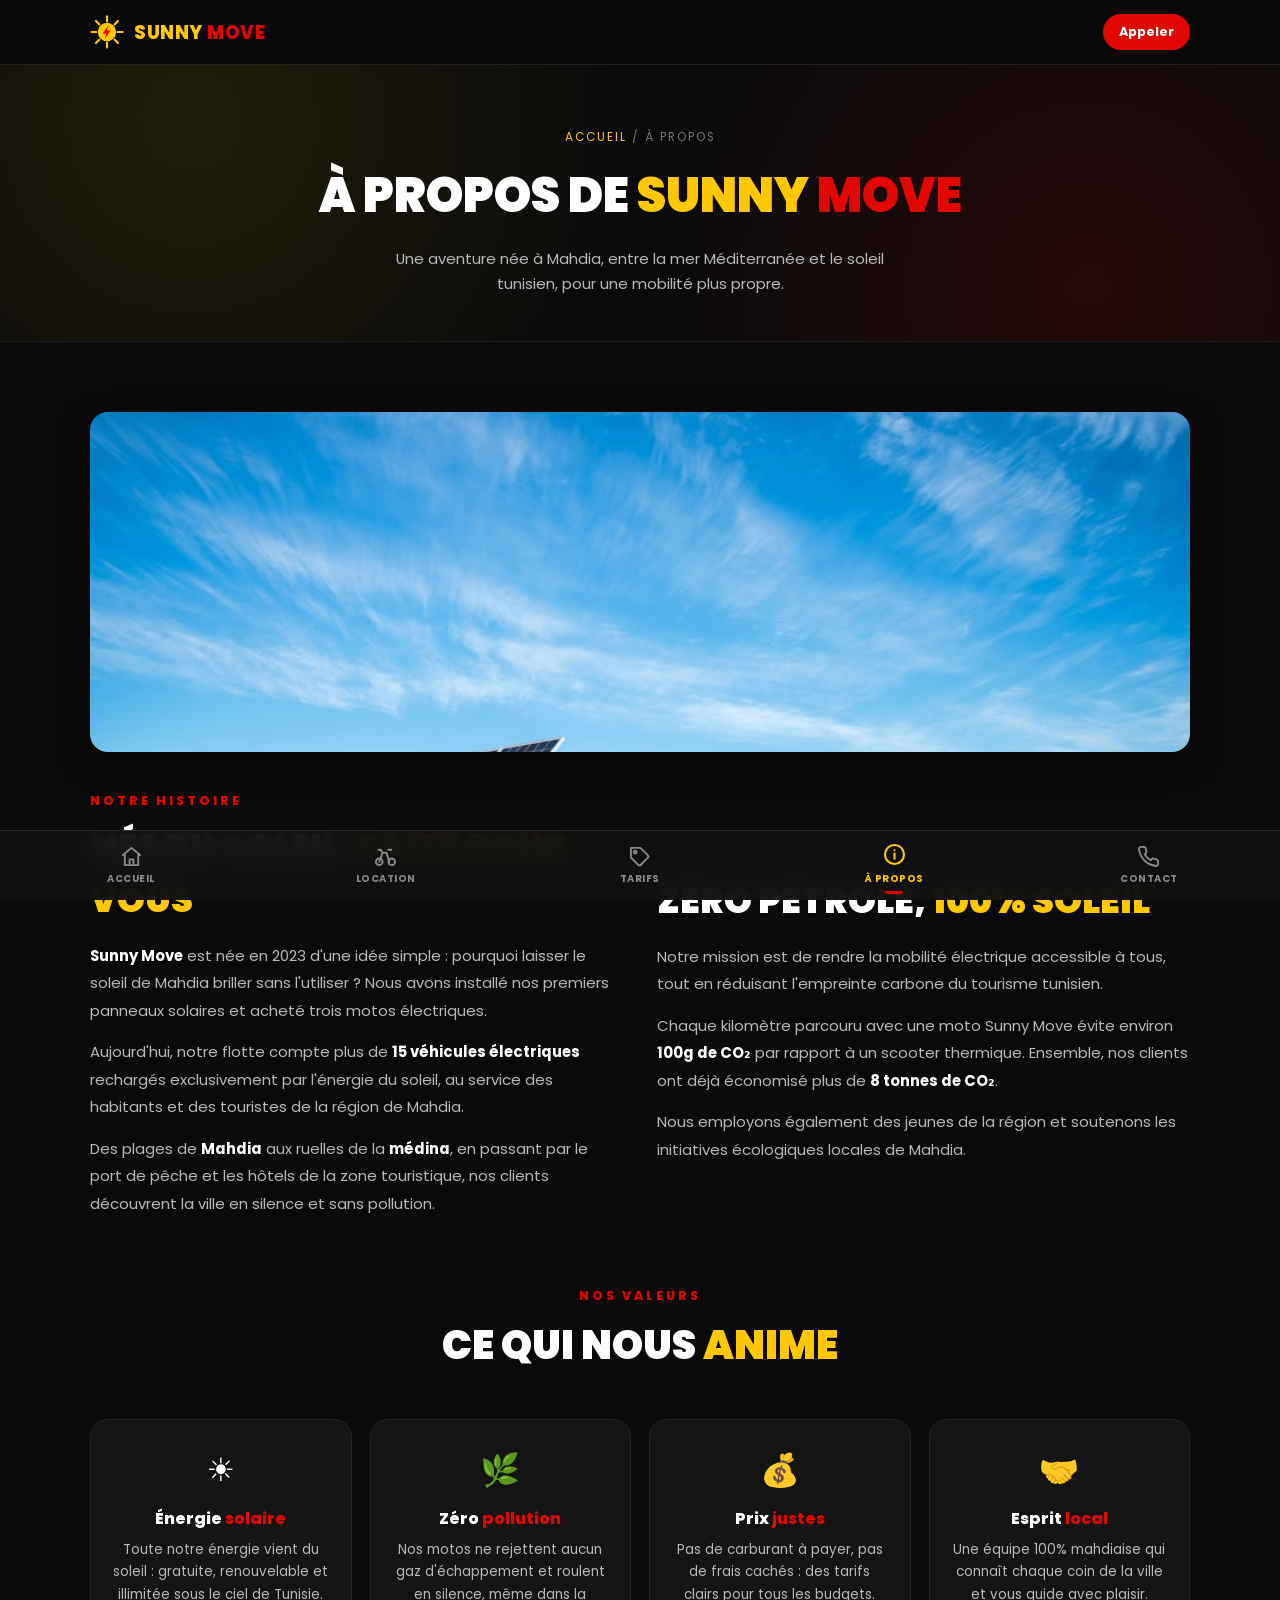
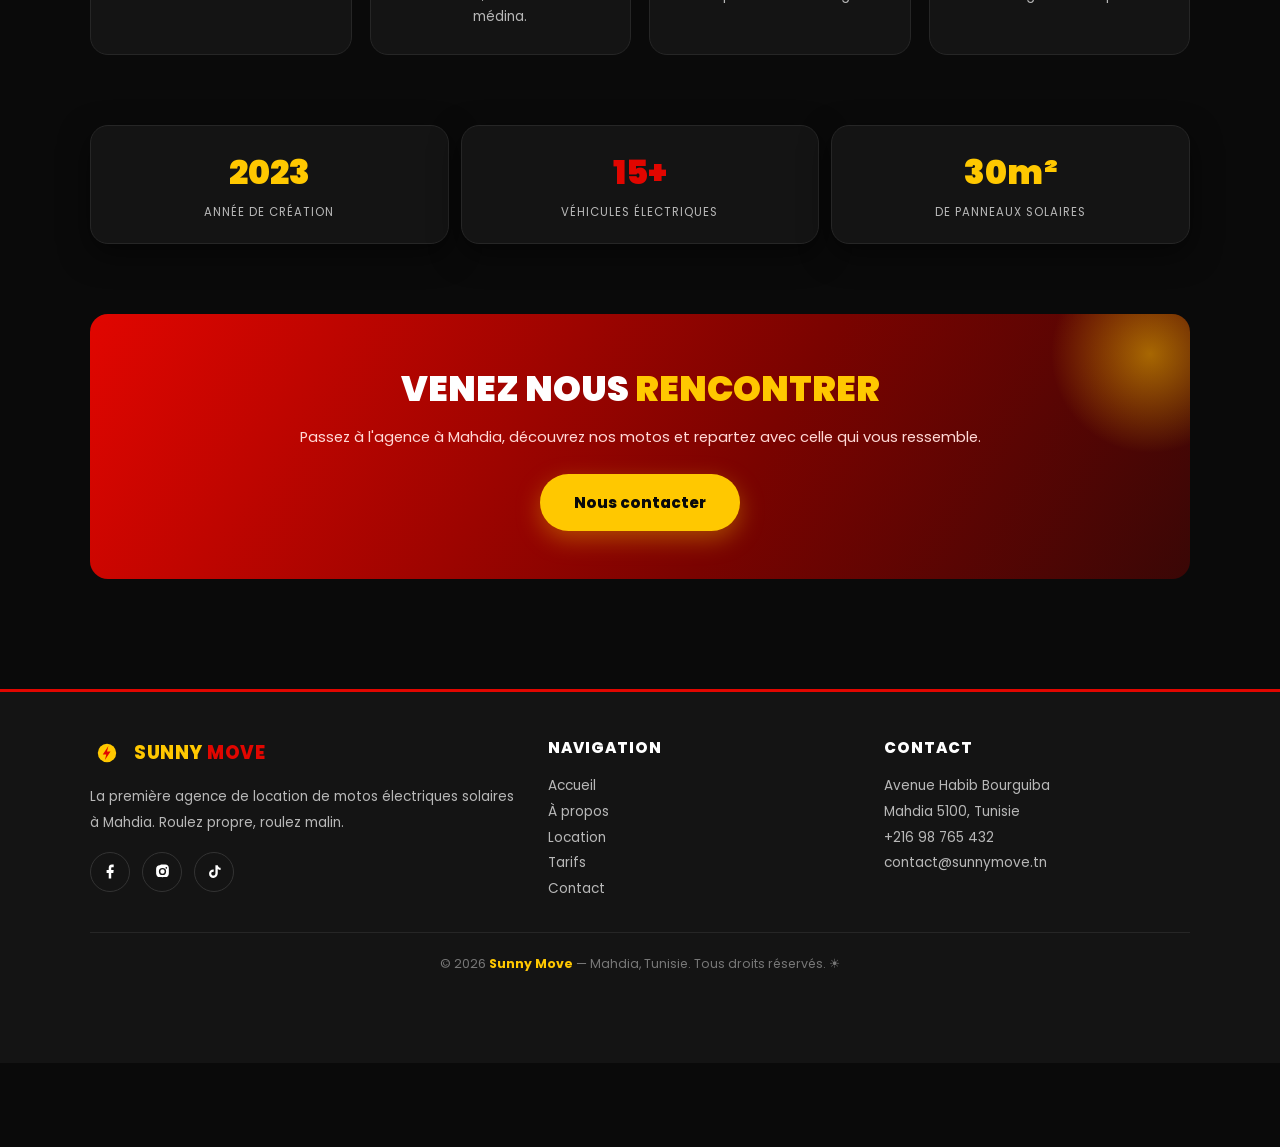
==== apropos.html @ 492a0544 "Sunny Move - location de motos electriques solaires a Mahdia" ====
<!DOCTYPE html>
<html lang="fr">
<head>
  <meta charset="UTF-8">
  <meta name="viewport" content="width=device-width, initial-scale=1.0, viewport-fit=cover">
  <meta name="theme-color" content="#0a0a0a">
  <meta name="description" content="À propos de Sunny Move - Agence de location de motos électriques solaires à Mahdia, Tunisie.">
  <title>Sunny Move | À propos</title>
  <link rel="manifest" href="manifest.json">
  <link rel="icon" href="icons/icon-192.png">
  <link rel="preconnect" href="https://fonts.googleapis.com">
  <link href="https://fonts.googleapis.com/css2?family=Poppins:wght@400;600;700;800;900&display=swap" rel="stylesheet">
  <link rel="stylesheet" href="css/style.css">
</head>
<body data-page="apropos">

  <header class="header">
    <div class="container header-inner">
      <a href="index.html" class="logo">
        <svg viewBox="0 0 48 48" aria-hidden="true">
          <g stroke="#ffc800" stroke-width="3" stroke-linecap="round">
            <line x1="24" y1="2" x2="24" y2="9"/>
            <line x1="24" y1="39" x2="24" y2="46"/>
            <line x1="2" y1="24" x2="9" y2="24"/>
            <line x1="39" y1="24" x2="46" y2="24"/>
            <line x1="8.4" y1="8.4" x2="13.3" y2="13.3"/>
            <line x1="34.7" y1="34.7" x2="39.6" y2="39.6"/>
            <line x1="8.4" y1="39.6" x2="13.3" y2="34.7"/>
            <line x1="34.7" y1="13.3" x2="39.6" y2="8.4"/>
          </g>
          <circle cx="24" cy="24" r="13" fill="#ffc800"/>
          <path d="M26 14 L18 26 h5 l-2 8 8-12 h-5 z" fill="#e10600"/>
        </svg>
        <span><span class="sun">SUNNY</span> <span class="move">MOVE</span></span>
      </a>
      <a href="tel:+21698765432" class="header-phone">Appeler</a>
    </div>
  </header>

  <section class="page-hero">
    <div class="container">
      <span class="breadcrumb"><a href="index.html">Accueil</a> / À propos</span>
      <h1>À propos de <span>Sunny</span> <span class="rouge">Move</span></h1>
      <p>Une aventure née à Mahdia, entre la mer Méditerranée et le soleil tunisien, pour une mobilité plus propre.</p>
    </div>
  </section>

  <section class="section">
    <div class="container">
      <div class="about-hero-img reveal">
        <img src="images/solar2.jpg" alt="Panneaux solaires Sunny Move">
      </div>
      <div class="about-grid">
        <div class="about-text reveal">
          <span class="kicker">Notre histoire</span>
          <h2>Née du soleil, <span>faite pour vous</span></h2>
          <p><strong>Sunny Move</strong> est née en 2023 d'une idée simple : pourquoi laisser le soleil de Mahdia briller sans l'utiliser ? Nous avons installé nos premiers panneaux solaires et acheté trois motos électriques.</p>
          <p>Aujourd'hui, notre flotte compte plus de <strong>15 véhicules électriques</strong> rechargés exclusivement par l'énergie du soleil, au service des habitants et des touristes de la région de Mahdia.</p>
          <p>Des plages de <strong>Mahdia</strong> aux ruelles de la <strong>médina</strong>, en passant par le port de pêche et les hôtels de la zone touristique, nos clients découvrent la ville en silence et sans pollution.</p>
        </div>
        <div class="about-text reveal">
          <span class="kicker">Notre mission</span>
          <h2>Zéro pétrole, <span>100% soleil</span></h2>
          <p>Notre mission est de rendre la mobilité électrique accessible à tous, tout en réduisant l'empreinte carbone du tourisme tunisien.</p>
          <p>Chaque kilomètre parcouru avec une moto Sunny Move évite environ <strong>100g de CO₂</strong> par rapport à un scooter thermique. Ensemble, nos clients ont déjà économisé plus de <strong>8 tonnes de CO₂</strong>.</p>
          <p>Nous employons également des jeunes de la région et soutenons les initiatives écologiques locales de Mahdia.</p>
        </div>
      </div>

      <div class="section-head reveal">
        <span class="kicker">Nos valeurs</span>
        <h2>Ce qui nous <span>anime</span></h2>
      </div>
      <div class="valeurs-grid">
        <div class="valeur-card reveal">
          <span class="emoji">☀️</span>
          <h3>Énergie <span>solaire</span></h3>
          <p>Toute notre énergie vient du soleil : gratuite, renouvelable et illimitée sous le ciel de Tunisie.</p>
        </div>
        <div class="valeur-card reveal">
          <span class="emoji">🌿</span>
          <h3>Zéro <span>pollution</span></h3>
          <p>Nos motos ne rejettent aucun gaz d'échappement et roulent en silence, même dans la médina.</p>
        </div>
        <div class="valeur-card reveal">
          <span class="emoji">💰</span>
          <h3>Prix <span>justes</span></h3>
          <p>Pas de carburant à payer, pas de frais cachés : des tarifs clairs pour tous les budgets.</p>
        </div>
        <div class="valeur-card reveal">
          <span class="emoji">🤝</span>
          <h3>Esprit <span>local</span></h3>
          <p>Une équipe 100% mahdiaise qui connaît chaque coin de la ville et vous guide avec plaisir.</p>
        </div>
      </div>
    </div>
  </section>

  <section class="section" style="padding-top:0">
    <div class="container">
      <div class="stats reveal" style="margin-top:0">
        <div class="stat-card"><div class="num">2023</div><div class="label">Année de création</div></div>
        <div class="stat-card"><div class="num">15+</div><div class="label">Véhicules électriques</div></div>
        <div class="stat-card"><div class="num">30m²</div><div class="label">De panneaux solaires</div></div>
      </div>
    </div>
  </section>

  <section class="section" style="padding-top:0">
    <div class="container">
      <div class="cta-band reveal">
        <h2>Venez nous <span>rencontrer</span></h2>
        <p>Passez à l'agence à Mahdia, découvrez nos motos et repartez avec celle qui vous ressemble.</p>
        <a href="contact.html" class="btn btn-jaune">Nous contacter</a>
      </div>
    </div>
  </section>

  <footer class="footer">
    <div class="container">
      <div class="footer-grid">
        <div>
          <a href="index.html" class="logo" style="margin-bottom:14px">
            <svg viewBox="0 0 48 48" aria-hidden="true" width="30" height="30">
              <circle cx="24" cy="24" r="13" fill="#ffc800"/>
              <path d="M26 14 L18 26 h5 l-2 8 8-12 h-5 z" fill="#e10600"/>
            </svg>
            <span><span class="sun">SUNNY</span> <span class="move">MOVE</span></span>
          </a>
          <p>La première agence de location de motos électriques solaires à Mahdia. Roulez propre, roulez malin.</p>
          <div class="socials">
            <a href="#" aria-label="Facebook"><svg viewBox="0 0 24 24"><path d="M13 22v-8h3l.5-4H13V7.5c0-1.1.3-1.5 1.6-1.5H16.5V2.2C15.9 2.1 15 2 13.9 2 11.2 2 9.5 3.7 9.5 6.7V10H6.5v4h3v8h3.5z"/></svg></a>
            <a href="#" aria-label="Instagram"><svg viewBox="0 0 24 24"><path d="M12 2c2.7 0 3 .01 4.1.06 2.8.13 4.7 2 4.84 4.84.05 1.1.06 1.4.06 4.1s-.01 3-.06 4.1c-.13 2.8-2 4.7-4.84 4.84-1.1.05-1.4.06-4.1.06s-3-.01-4.1-.06c-2.8-.13-4.7-2-4.84-4.84C3.01 15 3 14.7 3 12s.01-3 .06-4.1C3.19 5.06 5.06 3.19 7.9 3.06 9 3.01 9.3 2 12 2zm0 4.9a5.1 5.1 0 1 0 0 10.2 5.1 5.1 0 0 0 0-10.2zm0 2a3.1 3.1 0 1 1 0 6.2 3.1 3.1 0 0 1 0-6.2zm5.4-3.3a1.2 1.2 0 1 0 0 2.4 1.2 1.2 0 0 0 0-2.4z"/></svg></a>
            <a href="#" aria-label="TikTok"><svg viewBox="0 0 24 24"><path d="M16.6 3c.4 2.2 1.8 3.6 4 3.8v3c-1.5 0-2.9-.5-4-1.3v6.1c0 3.9-2.7 6.4-6.2 6.4A6 6 0 0 1 4.3 15c0-3.5 2.9-6.1 6.6-5.8v3.1c-1.9-.4-3.5.7-3.5 2.6 0 1.7 1.3 2.9 2.9 2.9 1.8 0 3-1.3 3-3.3V3h3.3z"/></svg></a>
          </div>
        </div>
        <div>
          <h4>Navigation</h4>
          <ul>
            <li><a href="index.html">Accueil</a></li>
            <li><a href="apropos.html">À propos</a></li>
            <li><a href="location.html">Location</a></li>
            <li><a href="tarifs.html">Tarifs</a></li>
            <li><a href="contact.html">Contact</a></li>
          </ul>
        </div>
        <div>
          <h4>Contact</h4>
          <ul>
            <li>Avenue Habib Bourguiba<br>Mahdia 5100, Tunisie</li>
            <li><a href="tel:+21698765432">+216 98 765 432</a></li>
            <li><a href="mailto:contact@sunnymove.tn">contact@sunnymove.tn</a></li>
          </ul>
        </div>
      </div>
      <div class="footer-bottom">
        © <span id="annee">2026</span> <strong>Sunny Move</strong> — Mahdia, Tunisie. Tous droits réservés. ☀
      </div>
    </div>
  </footer>

  <nav class="bottom-nav">
    <a href="index.html" class="nav-item">
      <svg viewBox="0 0 24 24"><path d="M3 10.5 12 3l9 7.5"/><path d="M5 9.5V21h14V9.5"/><path d="M10 21v-6h4v6"/></svg>
      Accueil
    </a>
    <a href="location.html" class="nav-item">
      <svg viewBox="0 0 24 24"><circle cx="5.5" cy="17.5" r="3.5"/><circle cx="18.5" cy="17.5" r="3.5"/><path d="M5.5 17.5 9 8h4M13 8l3 9.5M9 8 7 5H4.5M15 5h3"/></svg>
      Location
    </a>
    <a href="tarifs.html" class="nav-item">
      <svg viewBox="0 0 24 24"><path d="M20.6 13.4 13.4 20.6a2 2 0 0 1-2.8 0L3 13V3h10l7.6 7.6a2 2 0 0 1 0 2.8z"/><circle cx="7.5" cy="7.5" r="1.5"/></svg>
      Tarifs
    </a>
    <a href="apropos.html" class="nav-item actif">
      <svg viewBox="0 0 24 24"><circle cx="12" cy="12" r="9"/><path d="M12 8h.01M12 11v5"/></svg>
      À propos
    </a>
    <a href="contact.html" class="nav-item">
      <svg viewBox="0 0 24 24"><path d="M22 16.9v3a2 2 0 0 1-2.2 2A19.8 19.8 0 0 1 2.1 4.2 2 2 0 0 1 4.1 2h3a2 2 0 0 1 2 1.7c.13.96.36 1.9.7 2.8a2 2 0 0 1-.45 2.1L8.1 9.9a16 16 0 0 0 6 6l1.3-1.25a2 2 0 0 1 2.1-.45c.9.34 1.84.57 2.8.7A2 2 0 0 1 22 16.9z"/></svg>
      Contact
    </a>
  </nav>

  <script src="js/main.js"></script>
</body>
</html>
---- css/style.css ----
:root {
  --noir: #0a0a0a;
  --noir-2: #141414;
  --noir-3: #1e1e1e;
  --blanc: #ffffff;
  --gris: #b8b8b8;
  --rouge: #e10600;
  --jaune: #ffc800;
  --radius: 18px;
  --shadow: 0 10px 30px rgba(0, 0, 0, .5);
}

* { margin: 0; padding: 0; box-sizing: border-box; }

html { scroll-behavior: smooth; }

body {
  font-family: 'Poppins', 'Segoe UI', system-ui, -apple-system, sans-serif;
  background: var(--noir);
  color: var(--blanc);
  min-height: 100vh;
  padding-bottom: 84px;
  overflow-x: hidden;
}

img { max-width: 100%; display: block; }
a { color: inherit; text-decoration: none; }
ul { list-style: none; }

.container { width: min(1100px, 92%); margin: 0 auto; }

/* ===== HEADER ===== */
.header {
  position: sticky;
  top: 0;
  z-index: 50;
  background: rgba(10, 10, 10, .88);
  backdrop-filter: blur(12px);
  border-bottom: 1px solid #222;
}

.header-inner {
  display: flex;
  align-items: center;
  justify-content: space-between;
  padding: 14px 0;
}

.logo {
  display: flex;
  align-items: center;
  gap: 10px;
  font-weight: 800;
  font-size: 1.15rem;
  letter-spacing: .5px;
}

.logo svg { width: 34px; height: 34px; }

.logo .sun { color: var(--jaune); }
.logo .move { color: var(--rouge); }

.header-phone {
  background: var(--rouge);
  color: var(--blanc);
  font-weight: 700;
  font-size: .8rem;
  padding: 9px 16px;
  border-radius: 999px;
  transition: transform .2s, background .2s;
}
.header-phone:hover { background: #ff1a0d; transform: scale(1.05); }

/* ===== HERO ===== */
.hero {
  position: relative;
  min-height: 88vh;
  display: flex;
  align-items: center;
  text-align: center;
  isolation: isolate;
}

.hero::before {
  content: "";
  position: absolute;
  inset: 0;
  background: url("../images/beach.jpg") center/cover no-repeat;
  z-index: -2;
  animation: heroZoom 18s ease-in-out infinite alternate;
}

@keyframes heroZoom {
  from { transform: scale(1); }
  to { transform: scale(1.12); }
}

.hero::after {
  content: "";
  position: absolute;
  inset: 0;
  z-index: -1;
  background: linear-gradient(180deg, rgba(10,10,10,.75) 0%, rgba(10,10,10,.55) 45%, rgba(10,10,10,.96) 100%);
}

.hero-content { padding: 60px 0; }

.badge-solaire {
  display: inline-flex;
  align-items: center;
  gap: 8px;
  background: rgba(255, 200, 0, .12);
  border: 1px solid var(--jaune);
  color: var(--jaune);
  font-size: .78rem;
  font-weight: 700;
  letter-spacing: 1.5px;
  text-transform: uppercase;
  padding: 8px 18px;
  border-radius: 999px;
  margin-bottom: 22px;
}

.hero h1 {
  font-size: clamp(2.4rem, 8vw, 4.2rem);
  font-weight: 900;
  line-height: 1.05;
  text-transform: uppercase;
  letter-spacing: 1px;
}

.hero h1 .titre-jaune { color: var(--jaune); }
.hero h1 .titre-rouge { color: var(--rouge); }

.hero p {
  max-width: 520px;
  margin: 18px auto 30px;
  color: #ddd;
  font-size: 1rem;
  line-height: 1.7;
}

.btn-group {
  display: flex;
  gap: 14px;
  justify-content: center;
  flex-wrap: wrap;
}

.btn {
  display: inline-flex;
  align-items: center;
  justify-content: center;
  gap: 8px;
  padding: 15px 32px;
  border-radius: 999px;
  font-weight: 800;
  font-size: .95rem;
  cursor: pointer;
  border: 2px solid transparent;
  transition: transform .2s, box-shadow .2s, background .2s, color .2s;
}

.btn-jaune {
  background: var(--jaune);
  color: var(--noir);
  box-shadow: 0 8px 24px rgba(255, 200, 0, .35);
}
.btn-jaune:hover { transform: translateY(-3px); box-shadow: 0 14px 32px rgba(255,200,0,.45); }

.btn-rouge {
  background: var(--rouge);
  color: var(--blanc);
  box-shadow: 0 8px 24px rgba(225, 6, 0, .35);
}
.btn-rouge:hover { transform: translateY(-3px); box-shadow: 0 14px 32px rgba(225,6,0,.5); }

.btn-outline {
  border-color: var(--blanc);
  color: var(--blanc);
  background: transparent;
}
.btn-outline:hover { background: var(--blanc); color: var(--noir); transform: translateY(-3px); }

/* ===== SECTIONS ===== */
.section { padding: 70px 0; }

.section-head { text-align: center; margin-bottom: 44px; }

.kicker {
  color: var(--rouge);
  font-weight: 800;
  text-transform: uppercase;
  letter-spacing: 3px;
  font-size: .78rem;
  display: block;
  margin-bottom: 10px;
}

.section-head h2 {
  font-size: clamp(1.7rem, 5vw, 2.5rem);
  font-weight: 900;
  text-transform: uppercase;
}

.section-head h2 span { color: var(--jaune); }

.section-head p { color: var(--gris); margin-top: 12px; max-width: 560px; margin-left: auto; margin-right: auto; line-height: 1.7; }

/* ===== STATS ===== */
.stats {
  display: grid;
  grid-template-columns: repeat(3, 1fr);
  gap: 12px;
  margin-top: -40px;
  position: relative;
  z-index: 5;
}

.stat-card {
  background: var(--noir-2);
  border: 1px solid #262626;
  border-radius: var(--radius);
  text-align: center;
  padding: 22px 10px;
  box-shadow: var(--shadow);
}

.stat-card .num {
  font-size: clamp(1.4rem, 5vw, 2.1rem);
  font-weight: 900;
  color: var(--jaune);
}

.stat-card:nth-child(2) .num { color: var(--rouge); }

.stat-card .label { color: var(--gris); font-size: .72rem; text-transform: uppercase; letter-spacing: 1px; margin-top: 6px; }

/* ===== SERVICES ===== */
.services-grid {
  display: grid;
  grid-template-columns: repeat(auto-fit, minmax(260px, 1fr));
  gap: 18px;
}

.service-card {
  background: linear-gradient(160deg, var(--noir-2), var(--noir-3));
  border: 1px solid #262626;
  border-radius: var(--radius);
  padding: 28px 24px;
  transition: transform .25s, border-color .25s;
  position: relative;
  overflow: hidden;
}

.service-card::before {
  content: "";
  position: absolute;
  top: 0; left: 0;
  width: 100%; height: 4px;
  background: linear-gradient(90deg, var(--jaune), var(--rouge));
  transform: scaleX(0);
  transform-origin: left;
  transition: transform .3s;
}

.service-card:hover { transform: translateY(-6px); border-color: #3a3a3a; }
.service-card:hover::before { transform: scaleX(1); }

.service-icon {
  width: 54px;
  height: 54px;
  border-radius: 14px;
  display: grid;
  place-items: center;
  background: rgba(255, 200, 0, .1);
  margin-bottom: 18px;
}

.service-icon svg { width: 28px; height: 28px; stroke: var(--jaune); fill: none; stroke-width: 2; stroke-linecap: round; stroke-linejoin: round; }

.service-card:nth-child(even) .service-icon { background: rgba(225, 6, 0, .12); }
.service-card:nth-child(even) .service-icon svg { stroke: var(--rouge); }

.service-card h3 { font-size: 1.05rem; font-weight: 800; margin-bottom: 8px; }
.service-card p { color: var(--gris); font-size: .88rem; line-height: 1.65; }

/* ===== MOTOS (cards) ===== */
.motos-grid {
  display: grid;
  grid-template-columns: repeat(auto-fill, minmax(270px, 1fr));
  gap: 20px;
}

.moto-card {
  background: var(--noir-2);
  border: 1px solid #262626;
  border-radius: var(--radius);
  overflow: hidden;
  transition: transform .25s, box-shadow .25s;
  display: flex;
  flex-direction: column;
}

.moto-card:hover { transform: translateY(-6px); box-shadow: var(--shadow); }

.moto-photo { position: relative; aspect-ratio: 16/10; overflow: hidden; }

.moto-photo img { width: 100%; height: 100%; object-fit: cover; transition: transform .5s; }
.moto-card:hover .moto-photo img { transform: scale(1.08); }

.moto-badge {
  position: absolute;
  top: 12px;
  left: 12px;
  font-size: .68rem;
  font-weight: 800;
  text-transform: uppercase;
  letter-spacing: 1px;
  padding: 6px 12px;
  border-radius: 999px;
  display: inline-flex;
  align-items: center;
  gap: 6px;
}

.moto-badge.dispo { background: var(--jaune); color: var(--noir); }
.moto-badge.indispo { background: var(--rouge); color: var(--blanc); }

.moto-dot { width: 7px; height: 7px; border-radius: 50%; background: currentColor; }

.moto-body { padding: 20px; display: flex; flex-direction: column; flex: 1; }

.moto-body h3 { font-size: 1.15rem; font-weight: 800; }

.moto-specs {
  display: flex;
  gap: 14px;
  margin: 12px 0;
  flex-wrap: wrap;
}

.moto-specs span {
  font-size: .74rem;
  color: var(--gris);
  display: inline-flex;
  align-items: center;
  gap: 5px;
}

.moto-specs svg { width: 14px; height: 14px; stroke: var(--jaune); fill: none; stroke-width: 2; }

.moto-prix {
  margin-top: auto;
  border-top: 1px dashed #333;
  padding-top: 14px;
  display: flex;
  align-items: baseline;
  justify-content: space-between;
  gap: 8px;
}

.moto-prix .prix { font-size: 1.35rem; font-weight: 900; color: var(--jaune); }
.moto-prix .prix small { font-size: .72rem; color: var(--gris); font-weight: 600; }
.moto-prix .par { font-size: .72rem; color: var(--gris); }

.moto-card.indisponible .moto-photo img { filter: grayscale(1) brightness(.55); }
.moto-card.indisponible .moto-prix .prix { color: var(--gris); }

.moto-actions { padding: 0 20px 20px; }

.moto-actions .btn { width: 100%; padding: 13px; font-size: .85rem; }

/* ===== FILTRES ===== */
.filtres {
  display: flex;
  gap: 10px;
  justify-content: center;
  flex-wrap: wrap;
  margin-bottom: 34px;
}

.filtre-btn {
  background: var(--noir-2);
  border: 1px solid #333;
  color: var(--gris);
  font-family: inherit;
  font-weight: 700;
  font-size: .82rem;
  padding: 11px 22px;
  border-radius: 999px;
  cursor: pointer;
  transition: all .2s;
}

.filtre-btn.actif { background: var(--jaune); color: var(--noir); border-color: var(--jaune); }
.filtre-btn:hover:not(.actif) { border-color: var(--jaune); color: var(--blanc); }

/* ===== TARIFS ===== */
.tarif-table-wrap { overflow-x: auto; border-radius: var(--radius); border: 1px solid #262626; }

.tarif-table { width: 100%; border-collapse: collapse; min-width: 640px; background: var(--noir-2); }

.tarif-table th, .tarif-table td { padding: 16px 18px; text-align: left; }

.tarif-table thead th {
  background: linear-gradient(90deg, var(--rouge), #8f0400);
  color: var(--blanc);
  text-transform: uppercase;
  font-size: .74rem;
  letter-spacing: 1.5px;
}

.tarif-table tbody tr { border-top: 1px solid #262626; transition: background .2s; }
.tarif-table tbody tr:hover { background: #1c1c1c; }

.tarif-table td:first-child { font-weight: 800; }

.tarif-table .prix-cell { color: var(--jaune); font-weight: 800; white-space: nowrap; }
.tarif-table .prix-cell.moix { color: var(--rouge); }

.tarif-note {
  margin-top: 22px;
  background: rgba(255, 200, 0, .07);
  border: 1px solid rgba(255, 200, 0, .35);
  border-radius: var(--radius);
  padding: 20px 24px;
  color: #e8e8e8;
  font-size: .88rem;
  line-height: 1.8;
}

.tarif-note strong { color: var(--jaune); }

.formules-grid {
  display: grid;
  grid-template-columns: repeat(auto-fit, minmax(220px, 1fr));
  gap: 18px;
  margin-bottom: 46px;
}

.formule-card {
  background: var(--noir-2);
  border: 1px solid #262626;
  border-radius: var(--radius);
  padding: 28px 22px;
  text-align: center;
  transition: transform .25s, border-color .25s;
}

.formule-card:hover { transform: translateY(-6px); border-color: var(--jaune); }

.formule-card.star { border: 2px solid var(--rouge); position: relative; }

.formule-card .tag-star {
  position: absolute;
  top: -13px;
  left: 50%;
  transform: translateX(-50%);
  background: var(--rouge);
  color: var(--blanc);
  font-size: .62rem;
  font-weight: 800;
  letter-spacing: 1.5px;
  text-transform: uppercase;
  padding: 5px 14px;
  border-radius: 999px;
  white-space: nowrap;
}

.formule-card .ico { font-size: 1.8rem; margin-bottom: 10px; }
.formule-card h3 { font-size: 1rem; font-weight: 800; text-transform: uppercase; letter-spacing: 1px; }
.formule-card .desc { color: var(--gris); font-size: .78rem; margin: 8px 0 14px; }
.formule-card .val { font-size: 1.5rem; font-weight: 900; color: var(--jaune); }
.formule-card:nth-child(odd) .val { color: var(--rouge); }
.formule-card .unit { color: var(--gris); font-size: .74rem; }

/* ===== A PROPOS ===== */
.about-hero-img {
  border-radius: var(--radius);
  overflow: hidden;
  box-shadow: var(--shadow);
  margin-bottom: 40px;
  position: relative;
}

.about-hero-img img { width: 100%; height: 340px; object-fit: cover; }

.about-grid {
  display: grid;
  grid-template-columns: 1fr 1fr;
  gap: 34px;
  align-items: center;
  margin-bottom: 56px;
}

.about-text h2 { font-size: clamp(1.5rem, 5vw, 2.2rem); font-weight: 900; text-transform: uppercase; margin-bottom: 16px; }
.about-text h2 span { color: var(--jaune); }
.about-text p { color: var(--gris); line-height: 1.85; margin-bottom: 14px; font-size: .93rem; }
.about-text strong { color: var(--blanc); }

.valeurs-grid {
  display: grid;
  grid-template-columns: repeat(auto-fit, minmax(230px, 1fr));
  gap: 18px;
}

.valeur-card {
  background: var(--noir-2);
  border: 1px solid #262626;
  border-radius: var(--radius);
  padding: 26px 22px;
  text-align: center;
  transition: transform .25s;
}

.valeur-card:hover { transform: translateY(-6px); }

.valeur-card .emoji { font-size: 2rem; display: block; margin-bottom: 12px; }
.valeur-card h3 { font-size: 1rem; font-weight: 800; margin-bottom: 8px; }
.valeur-card h3 span { color: var(--rouge); }
.valeur-card p { color: var(--gris); font-size: .84rem; line-height: 1.65; }

/* ===== CONTACT ===== */
.contact-grid {
  display: grid;
  grid-template-columns: 1fr 1fr;
  gap: 26px;
  align-items: start;
}

.contact-form {
  background: var(--noir-2);
  border: 1px solid #262626;
  border-radius: var(--radius);
  padding: 28px 24px;
}

.contact-form h3 { font-size: 1.15rem; font-weight: 800; margin-bottom: 20px; }
.contact-form h3 span { color: var(--jaune); }

.field { margin-bottom: 16px; }

.field label {
  display: block;
  font-size: .76rem;
  font-weight: 700;
  text-transform: uppercase;
  letter-spacing: 1px;
  color: var(--gris);
  margin-bottom: 7px;
}

.field input, .field textarea, .field select {
  width: 100%;
  background: var(--noir);
  border: 1px solid #333;
  border-radius: 12px;
  color: var(--blanc);
  font-family: inherit;
  font-size: .92rem;
  padding: 13px 16px;
  outline: none;
  transition: border-color .2s, box-shadow .2s;
}

.field input:focus, .field textarea:focus, .field select:focus {
  border-color: var(--jaune);
  box-shadow: 0 0 0 3px rgba(255, 200, 0, .15);
}

.field textarea { resize: vertical; min-height: 110px; }

.contact-info { display: flex; flex-direction: column; gap: 16px; }

.info-card {
  background: var(--noir-2);
  border: 1px solid #262626;
  border-radius: var(--radius);
  padding: 20px 22px;
  display: flex;
  gap: 16px;
  align-items: flex-start;
  transition: border-color .2s;
}

.info-card:hover { border-color: var(--jaune); }

.info-ico {
  width: 46px;
  height: 46px;
  flex-shrink: 0;
  border-radius: 12px;
  background: rgba(225, 6, 0, .12);
  display: grid;
  place-items: center;
}

.info-ico svg { width: 22px; height: 22px; stroke: var(--rouge); fill: none; stroke-width: 2; stroke-linecap: round; stroke-linejoin: round; }

.info-card:nth-child(even) .info-ico { background: rgba(255, 200, 0, .1); }
.info-card:nth-child(even) .info-ico svg { stroke: var(--jaune); }

.info-card h4 { font-size: .95rem; font-weight: 800; margin-bottom: 4px; }
.info-card p { color: var(--gris); font-size: .85rem; line-height: 1.6; }
.info-card a { color: var(--jaune); font-weight: 600; }

.map-block {
  margin-top: 26px;
  border-radius: var(--radius);
  overflow: hidden;
  border: 1px solid #262626;
  position: relative;
  display: block;
}

.map-block img { width: 100%; height: 240px; object-fit: cover; opacity: .8; }

.map-overlay {
  position: absolute;
  inset: 0;
  display: grid;
  place-items: center;
  background: rgba(10, 10, 10, .45);
  transition: background .2s;
}

.map-block:hover .map-overlay { background: rgba(10, 10, 10, .25); }

.map-overlay span {
  background: var(--rouge);
  padding: 12px 26px;
  border-radius: 999px;
  font-weight: 800;
  font-size: .85rem;
  box-shadow: 0 8px 24px rgba(225, 6, 0, .4);
}

.form-success {
  display: none;
  background: rgba(255, 200, 0, .1);
  border: 1px solid var(--jaune);
  color: var(--jaune);
  border-radius: 12px;
  padding: 16px;
  font-size: .88rem;
  font-weight: 600;
  text-align: center;
  margin-top: 16px;
}

.form-success.visible { display: block; animation: popIn .4s ease; }

@keyframes popIn {
  from { opacity: 0; transform: scale(.92); }
  to { opacity: 1; transform: scale(1); }
}

/* ===== CTA BAND ===== */
.cta-band {
  background: linear-gradient(120deg, var(--rouge) 0%, #7a0300 60%, var(--noir) 130%);
  border-radius: var(--radius);
  padding: 48px 30px;
  text-align: center;
  position: relative;
  overflow: hidden;
}

.cta-band::after {
  content: "";
  position: absolute;
  right: -60px;
  top: -60px;
  width: 200px;
  height: 200px;
  border-radius: 50%;
  background: radial-gradient(circle, rgba(255,200,0,.5), transparent 70%);
}

.cta-band h2 { font-size: clamp(1.5rem, 5vw, 2.2rem); font-weight: 900; text-transform: uppercase; margin-bottom: 12px; }
.cta-band h2 span { color: var(--jaune); }
.cta-band p { color: #ffd9d6; margin-bottom: 26px; font-size: .92rem; }

/* ===== SOLAIRE SECTION ===== */
.solar-section {
  position: relative;
  border-radius: var(--radius);
  overflow: hidden;
  isolation: isolate;
  min-height: 380px;
  display: flex;
  align-items: flex-end;
}

.solar-section::before {
  content: "";
  position: absolute;
  inset: 0;
  background: url("../images/solar1.jpg") center/cover no-repeat;
  z-index: -2;
}

.solar-section::after {
  content: "";
  position: absolute;
  inset: 0;
  background: linear-gradient(0deg, rgba(10,10,10,.95) 15%, rgba(10,10,10,.3));
  z-index: -1;
}

.solar-content { padding: 36px 28px; }

.solar-content h2 { font-size: clamp(1.5rem, 5vw, 2.2rem); font-weight: 900; text-transform: uppercase; }
.solar-content h2 span { color: var(--jaune); }
.solar-content p { color: #ddd; max-width: 480px; margin: 12px 0 22px; line-height: 1.75; font-size: .92rem; }

/* ===== FOOTER ===== */
.footer {
  background: var(--noir-2);
  border-top: 3px solid var(--rouge);
  padding: 44px 0 90px;
  margin-top: 40px;
}

.footer-grid {
  display: grid;
  grid-template-columns: 1.4fr 1fr 1fr;
  gap: 30px;
  margin-bottom: 30px;
}

.footer h4 { font-size: .95rem; font-weight: 800; margin-bottom: 14px; text-transform: uppercase; letter-spacing: 1px; }
.footer h4 span { color: var(--jaune); }

.footer p, .footer li { color: var(--gris); font-size: .85rem; line-height: 1.9; }
.footer a:hover { color: var(--jaune); }

.socials { display: flex; gap: 12px; margin-top: 16px; }

.socials a {
  width: 40px;
  height: 40px;
  border-radius: 50%;
  border: 1px solid #333;
  display: grid;
  place-items: center;
  transition: all .2s;
}

.socials a:hover { background: var(--rouge); border-color: var(--rouge); transform: translateY(-3px); }
.socials svg { width: 17px; height: 17px; fill: var(--blanc); }

.footer-bottom {
  border-top: 1px solid #262626;
  padding-top: 22px;
  text-align: center;
  color: #777;
  font-size: .78rem;
}

.footer-bottom strong { color: var(--jaune); }

/* ===== BOTTOM NAV ===== */
.bottom-nav {
  position: fixed;
  bottom: 0;
  left: 0;
  right: 0;
  z-index: 100;
  background: rgba(16, 16, 16, .95);
  backdrop-filter: blur(14px);
  border-top: 1px solid #2a2a2a;
  display: flex;
  justify-content: space-around;
  padding: 8px 4px calc(8px + env(safe-area-inset-bottom));
}

.nav-item {
  display: flex;
  flex-direction: column;
  align-items: center;
  gap: 4px;
  font-size: .62rem;
  font-weight: 700;
  text-transform: uppercase;
  letter-spacing: .5px;
  color: #888;
  padding: 6px 10px;
  border-radius: 12px;
  transition: color .2s;
  position: relative;
  flex: 1;
  max-width: 90px;
}

.nav-item svg { width: 23px; height: 23px; stroke: currentColor; fill: none; stroke-width: 2; stroke-linecap: round; stroke-linejoin: round; transition: transform .2s; }

.nav-item.actif { color: var(--jaune); }
.nav-item.actif svg { transform: translateY(-2px) scale(1.1); }
.nav-item.actif::after {
  content: "";
  position: absolute;
  bottom: -2px;
  width: 18px;
  height: 3px;
  border-radius: 3px;
  background: var(--rouge);
}

.nav-item:hover:not(.actif) { color: var(--blanc); }

/* ===== PAGE HERO (pages internes) ===== */
.page-hero {
  padding: 64px 0 44px;
  text-align: center;
  background:
    radial-gradient(circle at 15% 20%, rgba(255, 200, 0, .09), transparent 40%),
    radial-gradient(circle at 85% 80%, rgba(225, 6, 0, .12), transparent 40%);
  border-bottom: 1px solid #1f1f1f;
}

.page-hero h1 {
  font-size: clamp(2rem, 7vw, 3rem);
  font-weight: 900;
  text-transform: uppercase;
}

.page-hero h1 span { color: var(--jaune); }
.page-hero .rouge { color: var(--rouge); }

.page-hero p { color: var(--gris); max-width: 520px; margin: 14px auto 0; line-height: 1.7; font-size: .93rem; }

.breadcrumb {
  font-size: .74rem;
  color: #777;
  text-transform: uppercase;
  letter-spacing: 2px;
  margin-bottom: 14px;
  display: block;
}

.breadcrumb a { color: var(--jaune); }

/* ===== REVEAL ANIMATION ===== */
.reveal { opacity: 0; transform: translateY(28px); transition: opacity .6s ease, transform .6s ease; }
.reveal.visible { opacity: 1; transform: translateY(0); }

/* ===== RESPONSIVE ===== */
@media (max-width: 760px) {
  .about-grid, .contact-grid { grid-template-columns: 1fr; }
  .footer-grid { grid-template-columns: 1fr; gap: 24px; }
  .hero { min-height: 80vh; }
  .stats { grid-template-columns: repeat(3, 1fr); gap: 8px; }
  .stat-card { padding: 16px 6px; }
  .section { padding: 52px 0; }
}

@media (min-width: 761px) and (max-width: 1024px) {
  .about-grid { grid-template-columns: 1fr; }
}
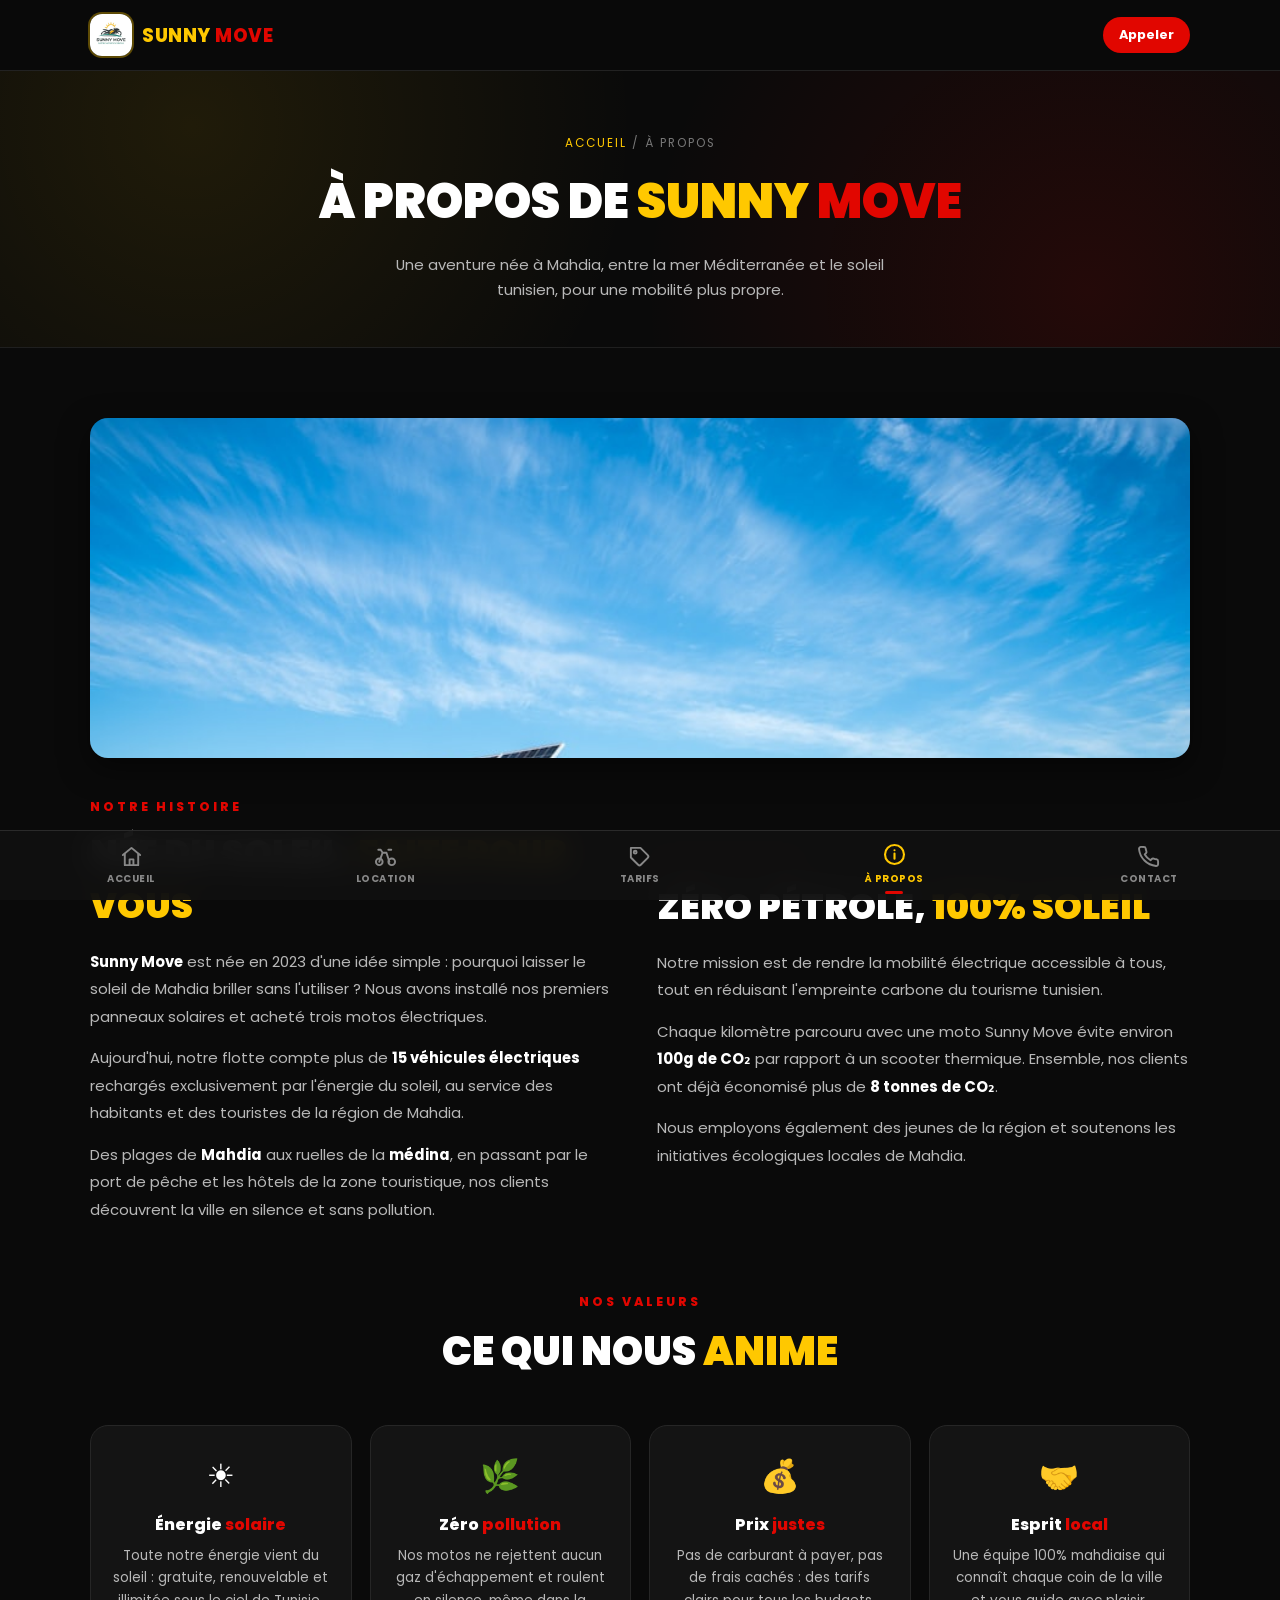
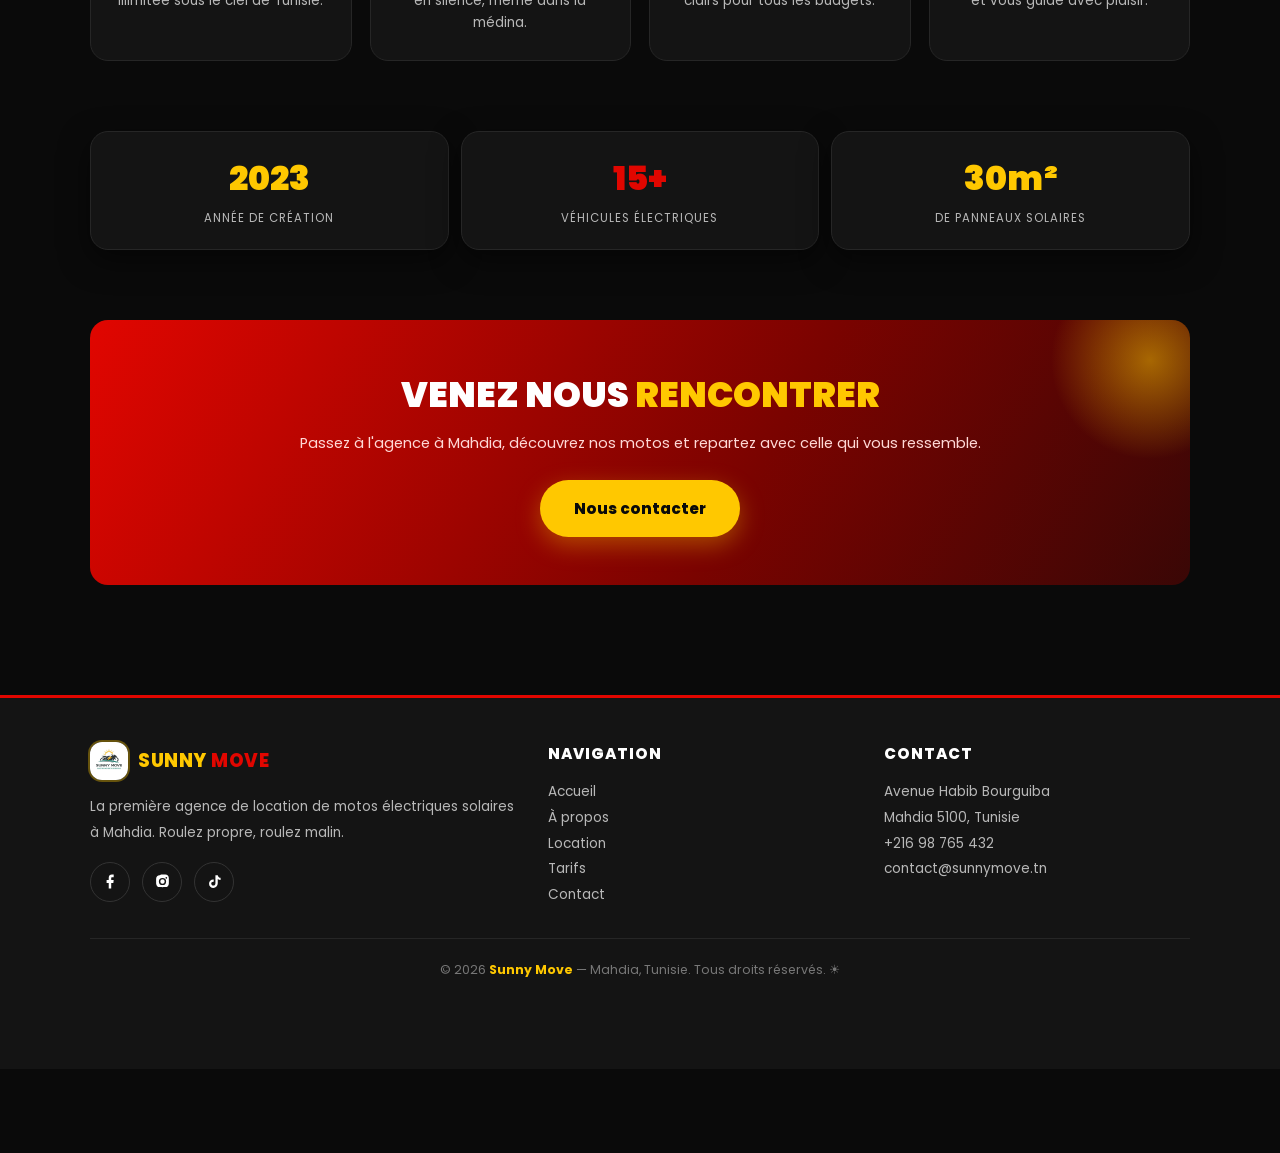
==== commit 526bc75d: "Logo Sunny Move + nouveaux tarifs 16/55/170/340 DT" ====
--- a/apropos.html
+++ b/apropos.html
@@ -17,20 +17,7 @@
   <header class="header">
     <div class="container header-inner">
       <a href="index.html" class="logo">
-        <svg viewBox="0 0 48 48" aria-hidden="true">
-          <g stroke="#ffc800" stroke-width="3" stroke-linecap="round">
-            <line x1="24" y1="2" x2="24" y2="9"/>
-            <line x1="24" y1="39" x2="24" y2="46"/>
-            <line x1="2" y1="24" x2="9" y2="24"/>
-            <line x1="39" y1="24" x2="46" y2="24"/>
-            <line x1="8.4" y1="8.4" x2="13.3" y2="13.3"/>
-            <line x1="34.7" y1="34.7" x2="39.6" y2="39.6"/>
-            <line x1="8.4" y1="39.6" x2="13.3" y2="34.7"/>
-            <line x1="34.7" y1="13.3" x2="39.6" y2="8.4"/>
-          </g>
-          <circle cx="24" cy="24" r="13" fill="#ffc800"/>
-          <path d="M26 14 L18 26 h5 l-2 8 8-12 h-5 z" fill="#e10600"/>
-        </svg>
+        <img src="images/logo.jpg" alt="Logo Sunny Move" class="logo-img">
         <span><span class="sun">SUNNY</span> <span class="move">MOVE</span></span>
       </a>
       <a href="tel:+21698765432" class="header-phone">Appeler</a>
@@ -121,10 +108,7 @@
       <div class="footer-grid">
         <div>
           <a href="index.html" class="logo" style="margin-bottom:14px">
-            <svg viewBox="0 0 48 48" aria-hidden="true" width="30" height="30">
-              <circle cx="24" cy="24" r="13" fill="#ffc800"/>
-              <path d="M26 14 L18 26 h5 l-2 8 8-12 h-5 z" fill="#e10600"/>
-            </svg>
+            <img src="images/logo.jpg" alt="Logo Sunny Move" class="logo-img logo-img-footer">
             <span><span class="sun">SUNNY</span> <span class="move">MOVE</span></span>
           </a>
           <p>La première agence de location de motos électriques solaires à Mahdia. Roulez propre, roulez malin.</p>
--- a/css/style.css
+++ b/css/style.css
@@ -858,3 +858,13 @@
 @media (min-width: 761px) and (max-width: 1024px) {
   .about-grid { grid-template-columns: 1fr; }
 }
+
+.logo-img {
+  width: 42px;
+  height: 42px;
+  object-fit: cover;
+  border-radius: 12px;
+  box-shadow: 0 0 0 2px rgba(255, 200, 0, .35);
+}
+
+.logo-img-footer { width: 38px; height: 38px; }
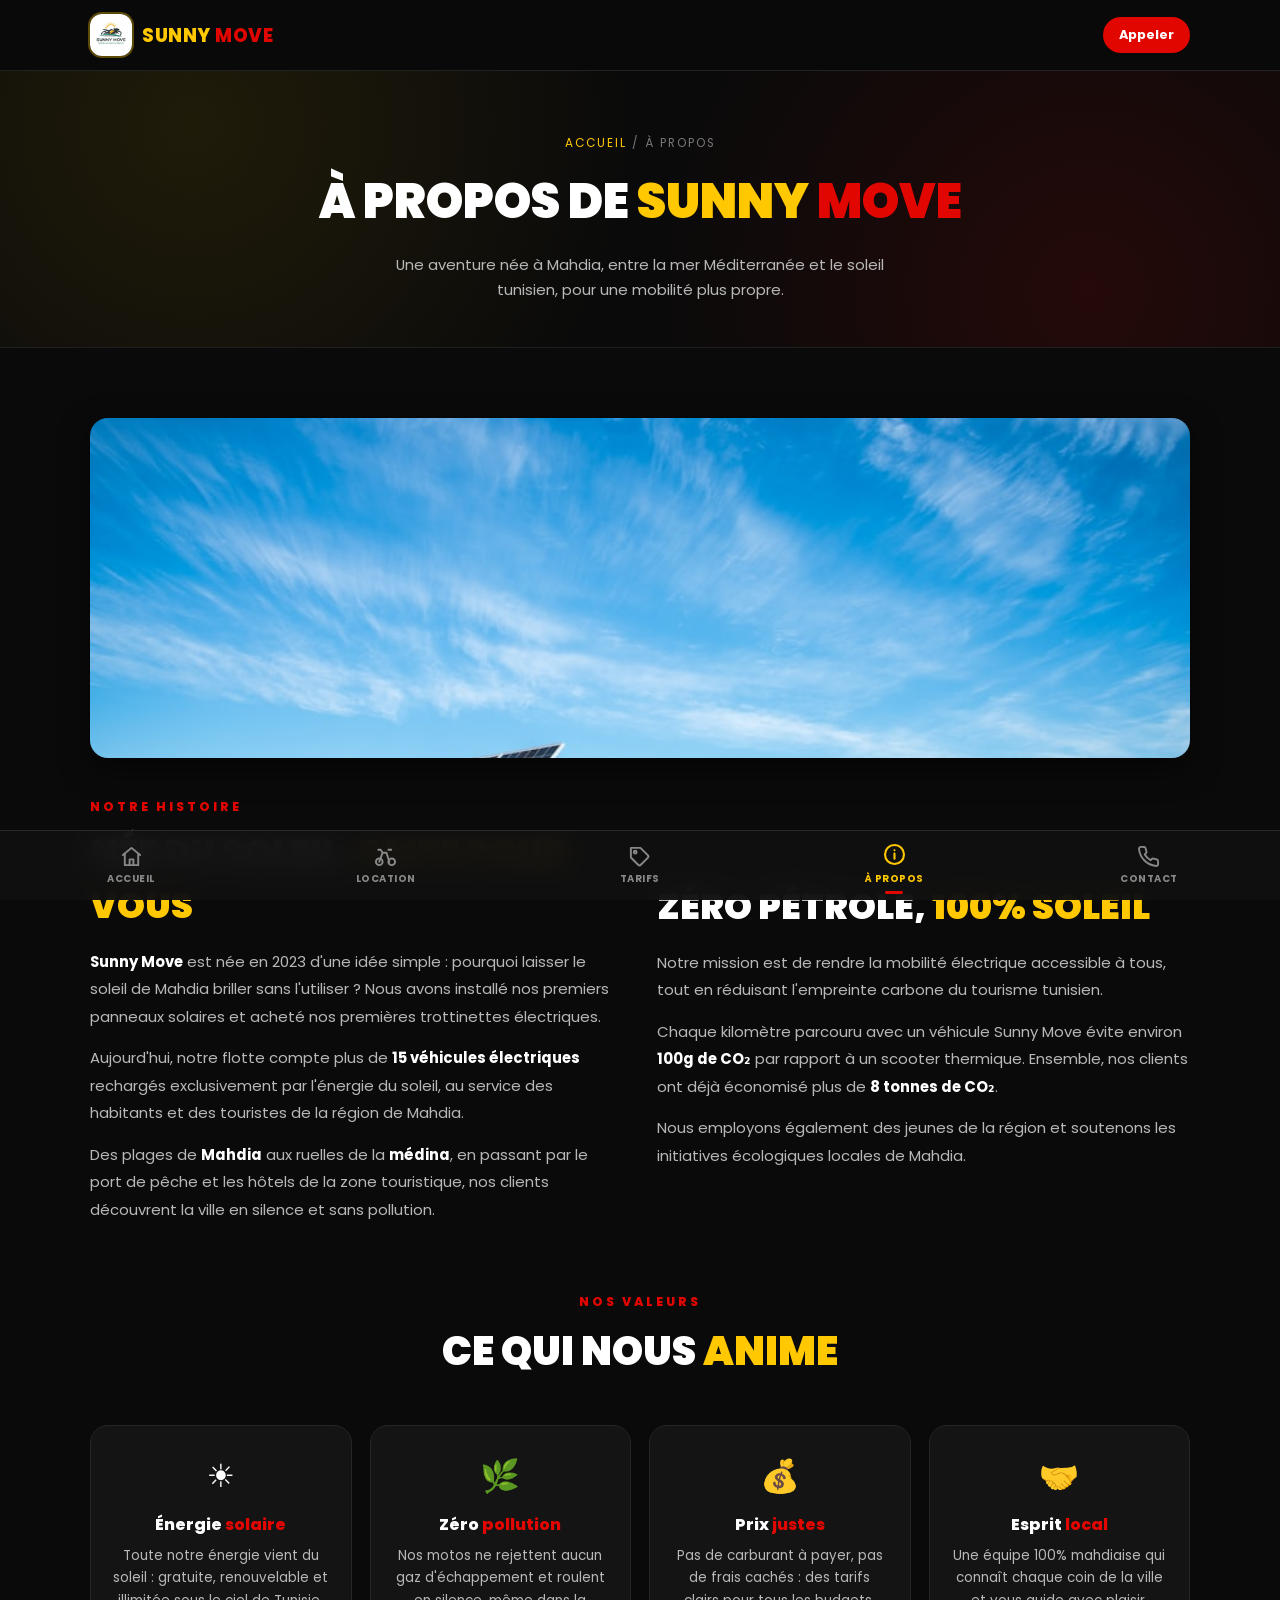
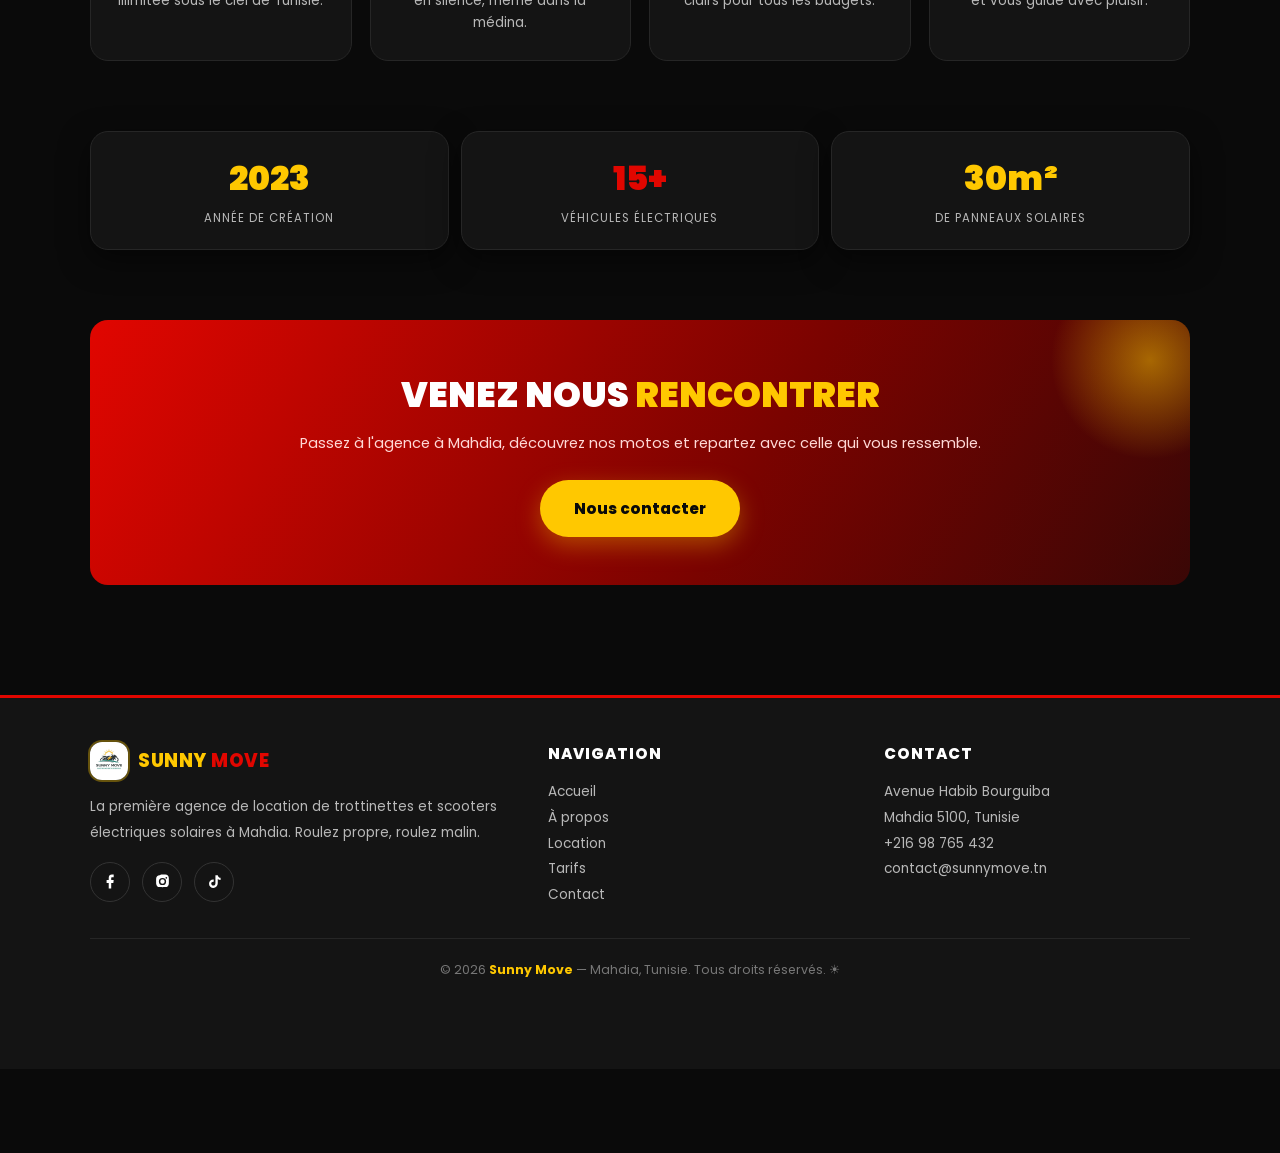
==== commit 3b7c3b5b: "Remplacement des motos par trottinettes et scooters electriques" ====
--- a/apropos.html
+++ b/apropos.html
@@ -4,7 +4,7 @@
   <meta charset="UTF-8">
   <meta name="viewport" content="width=device-width, initial-scale=1.0, viewport-fit=cover">
   <meta name="theme-color" content="#0a0a0a">
-  <meta name="description" content="À propos de Sunny Move - Agence de location de motos électriques solaires à Mahdia, Tunisie.">
+  <meta name="description" content="À propos de Sunny Move - Agence de location de trottinettes et scooters électriques solaires à Mahdia, Tunisie.">
   <title>Sunny Move | À propos</title>
   <link rel="manifest" href="manifest.json">
   <link rel="icon" href="icons/icon-192.png">
@@ -41,7 +41,7 @@
         <div class="about-text reveal">
           <span class="kicker">Notre histoire</span>
           <h2>Née du soleil, <span>faite pour vous</span></h2>
-          <p><strong>Sunny Move</strong> est née en 2023 d'une idée simple : pourquoi laisser le soleil de Mahdia briller sans l'utiliser ? Nous avons installé nos premiers panneaux solaires et acheté trois motos électriques.</p>
+          <p><strong>Sunny Move</strong> est née en 2023 d'une idée simple : pourquoi laisser le soleil de Mahdia briller sans l'utiliser ? Nous avons installé nos premiers panneaux solaires et acheté nos premières trottinettes électriques.</p>
           <p>Aujourd'hui, notre flotte compte plus de <strong>15 véhicules électriques</strong> rechargés exclusivement par l'énergie du soleil, au service des habitants et des touristes de la région de Mahdia.</p>
           <p>Des plages de <strong>Mahdia</strong> aux ruelles de la <strong>médina</strong>, en passant par le port de pêche et les hôtels de la zone touristique, nos clients découvrent la ville en silence et sans pollution.</p>
         </div>
@@ -49,7 +49,7 @@
           <span class="kicker">Notre mission</span>
           <h2>Zéro pétrole, <span>100% soleil</span></h2>
           <p>Notre mission est de rendre la mobilité électrique accessible à tous, tout en réduisant l'empreinte carbone du tourisme tunisien.</p>
-          <p>Chaque kilomètre parcouru avec une moto Sunny Move évite environ <strong>100g de CO₂</strong> par rapport à un scooter thermique. Ensemble, nos clients ont déjà économisé plus de <strong>8 tonnes de CO₂</strong>.</p>
+          <p>Chaque kilomètre parcouru avec un véhicule Sunny Move évite environ <strong>100g de CO₂</strong> par rapport à un scooter thermique. Ensemble, nos clients ont déjà économisé plus de <strong>8 tonnes de CO₂</strong>.</p>
           <p>Nous employons également des jeunes de la région et soutenons les initiatives écologiques locales de Mahdia.</p>
         </div>
       </div>
@@ -111,7 +111,7 @@
             <img src="images/logo.jpg" alt="Logo Sunny Move" class="logo-img logo-img-footer">
             <span><span class="sun">SUNNY</span> <span class="move">MOVE</span></span>
           </a>
-          <p>La première agence de location de motos électriques solaires à Mahdia. Roulez propre, roulez malin.</p>
+          <p>La première agence de location de trottinettes et scooters électriques solaires à Mahdia. Roulez propre, roulez malin.</p>
           <div class="socials">
             <a href="#" aria-label="Facebook"><svg viewBox="0 0 24 24"><path d="M13 22v-8h3l.5-4H13V7.5c0-1.1.3-1.5 1.6-1.5H16.5V2.2C15.9 2.1 15 2 13.9 2 11.2 2 9.5 3.7 9.5 6.7V10H6.5v4h3v8h3.5z"/></svg></a>
             <a href="#" aria-label="Instagram"><svg viewBox="0 0 24 24"><path d="M12 2c2.7 0 3 .01 4.1.06 2.8.13 4.7 2 4.84 4.84.05 1.1.06 1.4.06 4.1s-.01 3-.06 4.1c-.13 2.8-2 4.7-4.84 4.84-1.1.05-1.4.06-4.1.06s-3-.01-4.1-.06c-2.8-.13-4.7-2-4.84-4.84C3.01 15 3 14.7 3 12s.01-3 .06-4.1C3.19 5.06 5.06 3.19 7.9 3.06 9 3.01 9.3 2 12 2zm0 4.9a5.1 5.1 0 1 0 0 10.2 5.1 5.1 0 0 0 0-10.2zm0 2a3.1 3.1 0 1 1 0 6.2 3.1 3.1 0 0 1 0-6.2zm5.4-3.3a1.2 1.2 0 1 0 0 2.4 1.2 1.2 0 0 0 0-2.4z"/></svg></a>
--- a/css/style.css
+++ b/css/style.css
@@ -868,3 +868,16 @@
 }
 
 .logo-img-footer { width: 38px; height: 38px; }
+
+.moto-type {
+  display: inline-block;
+  font-size: .68rem;
+  font-weight: 700;
+  text-transform: uppercase;
+  letter-spacing: 1px;
+  color: var(--rouge);
+  background: rgba(225, 6, 0, .1);
+  padding: 4px 10px;
+  border-radius: 999px;
+  margin-top: 8px;
+}
